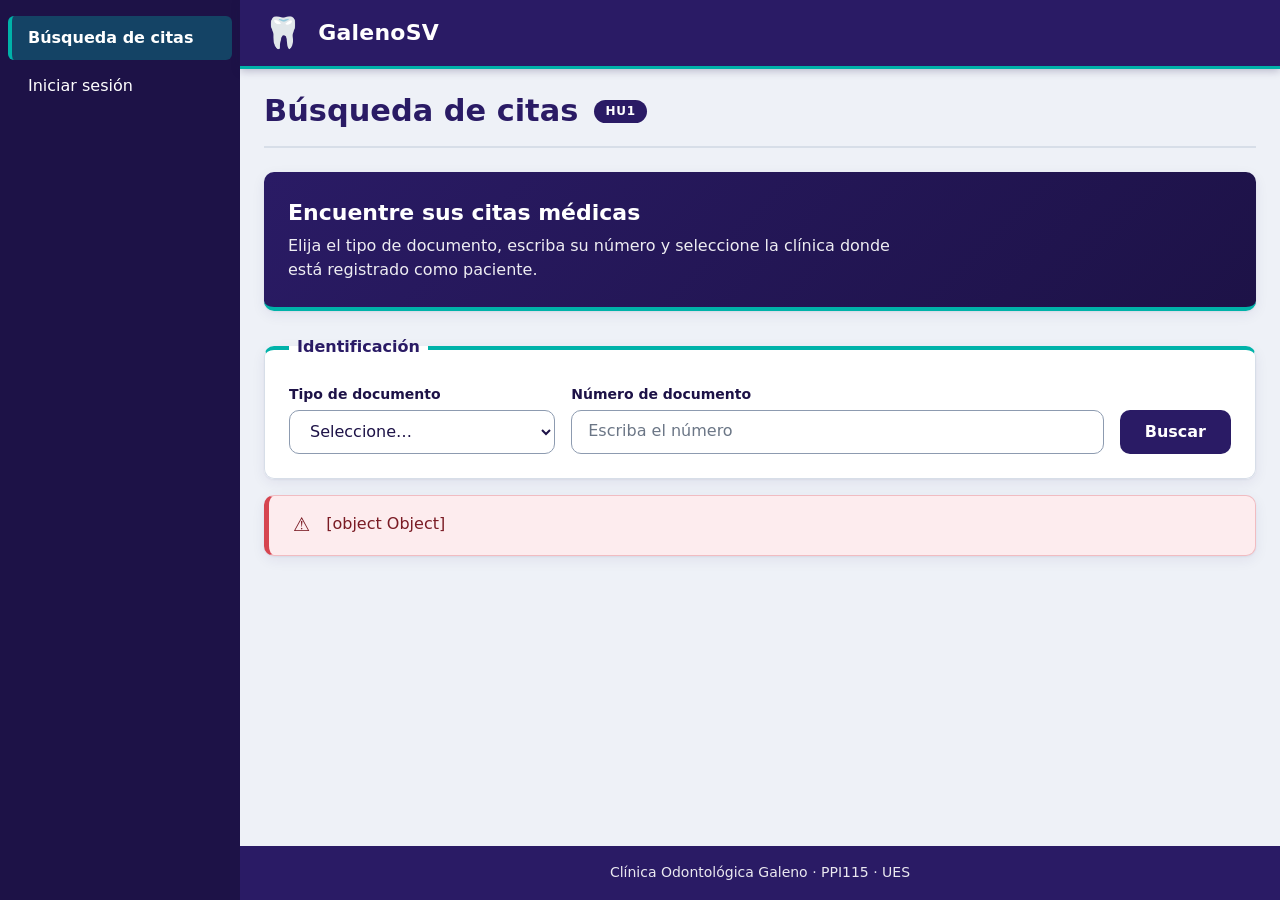
==== src/index.html @ c05ab176 "Agrega arranque de la app y soporte PWA (offline e instalable)" ====
<!DOCTYPE html>
<html lang="es">
<head>
    <meta charset="UTF-8">
    <meta name="viewport" content="width=device-width, initial-scale=1.0">
    <title>GalenoSV</title>
    <link rel="manifest" href="manifest.json">
    <meta name="theme-color" content="#007bff">
    <link rel="icon" href="recursos/iconos/icono-192.png" type="image/png">
    <link rel="stylesheet" href="recursos/estilos/principal.css">
    <script type="module" src="js/boundary/galeno_app.js"></script>
</head>
<body>
    <galeno-layout>
        <span slot="logo">🦷</span>
        <span slot="titulo">GalenoSV</span>
        <galeno-nav slot="nav"></galeno-nav>
        <galeno-router slot="cuerpo"></galeno-router>
        <span slot="pie">Clínica Odontológica Galeno · PPI115 · UES</span>
    </galeno-layout>
</body>
</html>
---- src/recursos/estilos/principal.css ----
/* ==========================================================================
   GalenoSV · estilos globales (documento principal)
   Estos estilos viven fuera de los Shadow DOM. Lo único que los cruza son las
   variables CSS (custom properties), por eso aquí se define el sistema de diseño
   y cada Web Component lo consume con var(--...).
   ========================================================================== */
:root {
    /* Paleta de marca */
    --marino: #2A1B65;
    --marino-oscuro: #1D1247;
    --teal: #00B2A9;
    --teal-oscuro: #00887F;
    --gris-borde: #E1E4EC;
    --gris-claro: #EEF1F7;
    --texto: #1D1247;
    --rojo: #D64550;
    --verde: #1E8E77;

    /* Roles semánticos */
    --color-principal: var(--marino);
    --color-principal-oscuro: var(--marino-oscuro);
    --color-secundario: var(--teal);
    --color-destacado: #ffc107;
    --color-fondo: var(--gris-claro);
    --color-superficie: #ffffff;
    --color-superficie-suave: #f7f9fc;
    --color-texto: var(--texto);
    --color-texto-suave: #4f5b6b;            /* 6.4:1 sobre blanco, 5.6:1 sobre el fondo */
    --color-borde: #d7dee8;
    --color-borde-control: #8d9bb0;          /* 3:1 mínimo para bordes de controles (WCAG 1.4.11) */
    --color-error: var(--rojo);
    --color-exito: var(--verde);
    --color-foco: rgba(42, 27, 101, 0.30);

    /* Tipografía */
    --fuente: system-ui, -apple-system, "Segoe UI", Roboto, "Helvetica Neue", Arial, sans-serif;
    --texto-xs: 0.75rem;
    --texto-sm: 0.875rem;
    --texto-base: 1rem;
    --texto-lg: 1.125rem;
    --texto-xl: 1.375rem;

    /* Espaciado (escala de 4 px) */
    --espacio-1: 0.25rem;
    --espacio-2: 0.5rem;
    --espacio-3: 1rem;
    --espacio-4: 1.5rem;
    --espacio-5: 2rem;
    --espacio-6: 3rem;

    /* Formas y elevación */
    --radio: 10px;
    --radio-pequeno: 6px;
    --sombra: 0 1px 2px rgba(42, 27, 101, 0.06), 0 4px 14px rgba(42, 27, 101, 0.07);
    --sombra-alta: 0 2px 4px rgba(42, 27, 101, 0.08), 0 10px 28px rgba(42, 27, 101, 0.14);

    /* Interacción */
    --alto-control: 2.75rem;                 /* ≥ 44 px: objetivo táctil recomendado */
    --transicion: 150ms ease;

    color-scheme: light;
}

*, *::before, *::after {
    box-sizing: border-box;
}

html {
    -webkit-text-size-adjust: 100%;
    text-size-adjust: 100%;
}

body {
    margin: 0;
    font-family: var(--fuente);
    font-size: var(--texto-base);
    line-height: 1.55;
    color: var(--color-texto);
    background: var(--color-fondo);
    -webkit-font-smoothing: antialiased;
}

::selection {
    background: var(--color-secundario);
    color: #fff;
}

:focus-visible {
    outline: 3px solid var(--color-destacado);
    outline-offset: 2px;
}

@media (prefers-reduced-motion: reduce) {
    *, *::before, *::after {
        animation-duration: 0.01ms !important;
        animation-iteration-count: 1 !important;
        transition-duration: 0.01ms !important;
        scroll-behavior: auto !important;
    }
}
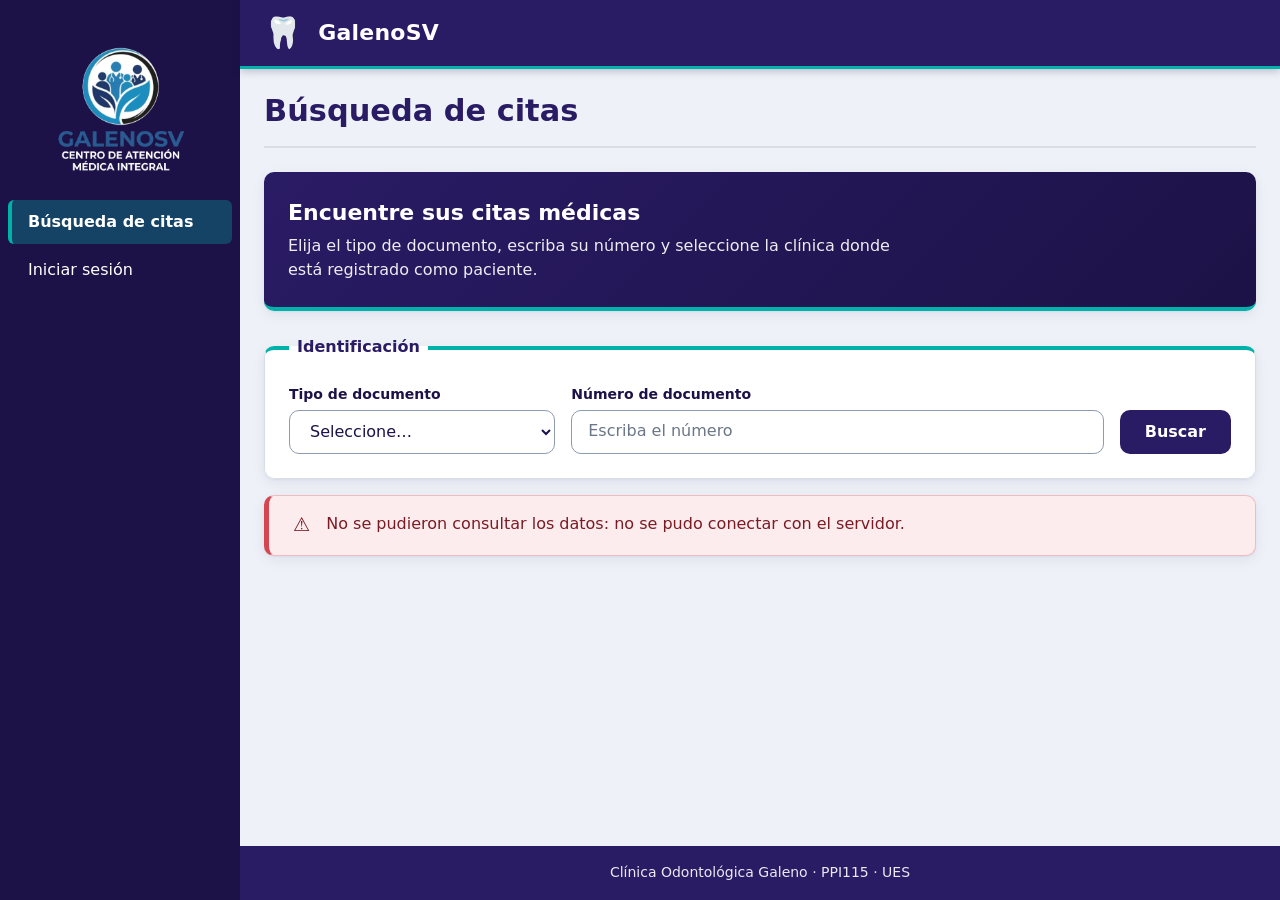
==== commit 838abedd: "commit de correciones finales" ====
--- a/src/index.html
+++ b/src/index.html
@@ -11,6 +11,7 @@
     <script type="module" src="js/boundary/galeno_app.js"></script>
 </head>
 <body>
+    <aviso-sin-conexion></aviso-sin-conexion>
     <galeno-layout>
         <span slot="logo">🦷</span>
         <span slot="titulo">GalenoSV</span>
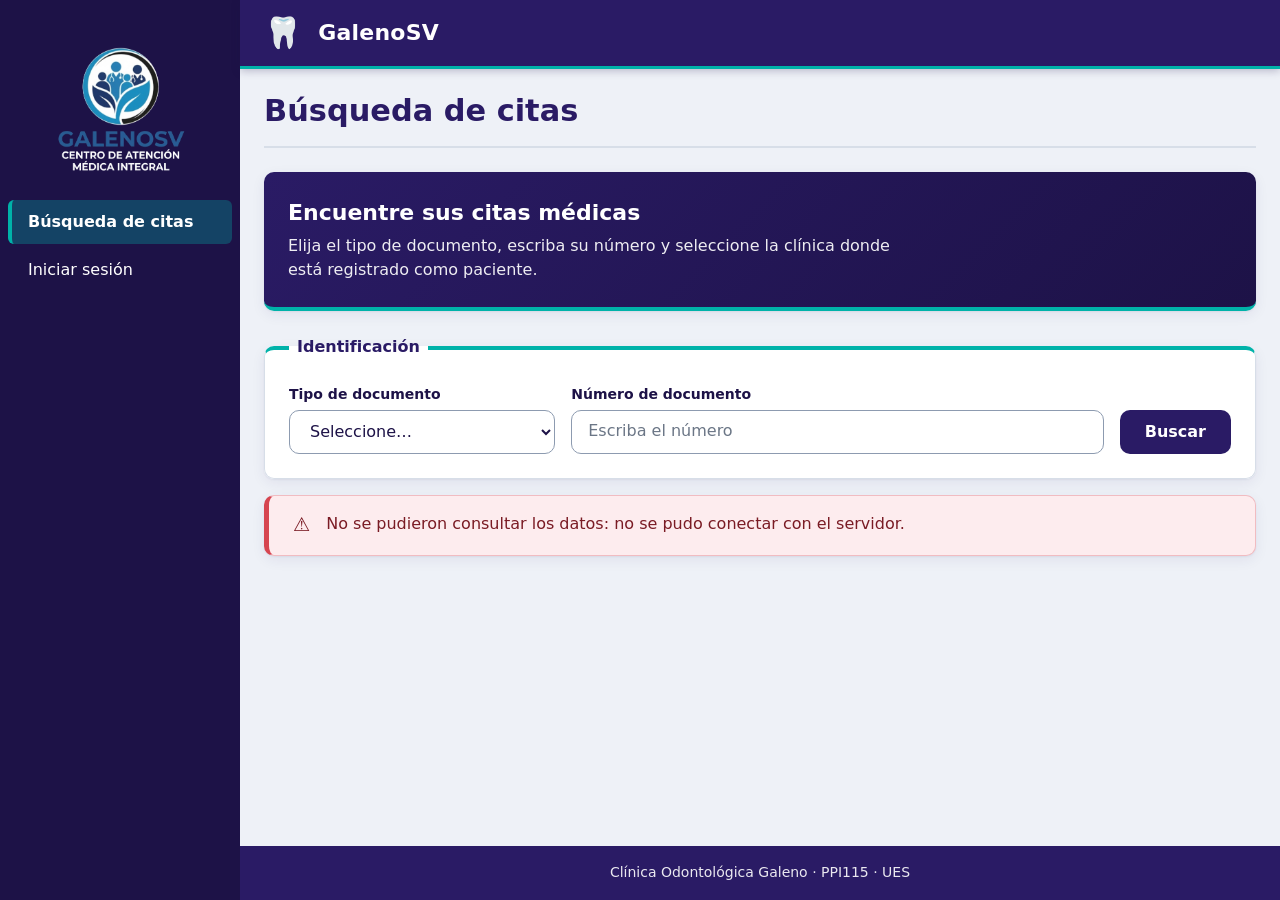
==== commit 7f6a83d1: "Correciones en pdf y test y diferentes componentes" ====
--- a/src/index.html
+++ b/src/index.html
@@ -8,10 +8,18 @@
     <meta name="theme-color" content="#007bff">
     <link rel="icon" href="recursos/iconos/icono-192.png" type="image/png">
     <link rel="stylesheet" href="recursos/estilos/principal.css">
+    <script>
+        try {
+            const api = localStorage.getItem("galeno-url-api");
+            if (api) window.GALENO_URL_API = api;
+        } catch (e) {
+        }
+    </script>
     <script type="module" src="js/boundary/galeno_app.js"></script>
 </head>
 <body>
     <aviso-sin-conexion></aviso-sin-conexion>
+    <aviso-instalar-app id="avisoInstalarGlobal"></aviso-instalar-app>
     <galeno-layout>
         <span slot="logo">🦷</span>
         <span slot="titulo">GalenoSV</span>
